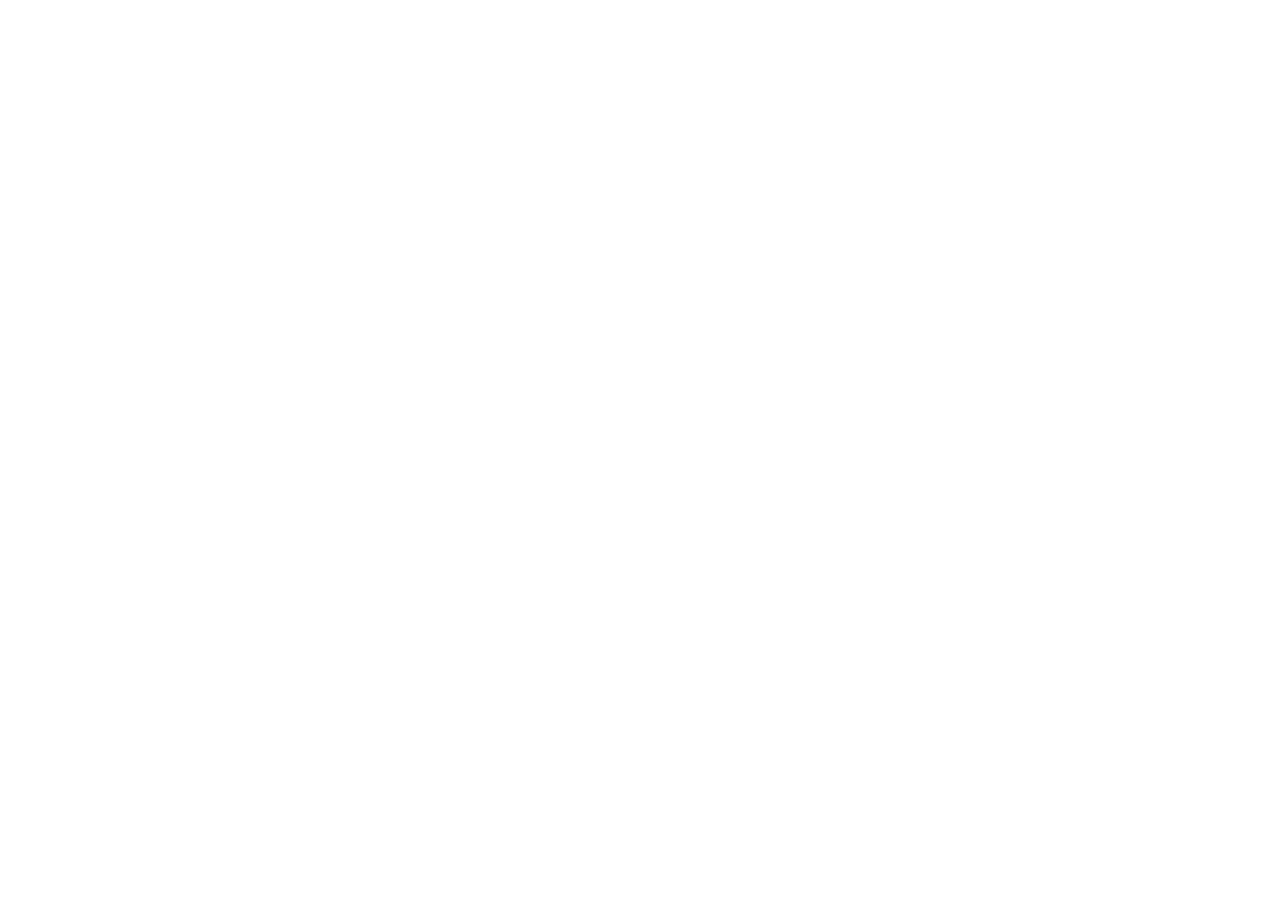
==== index.html @ bde4fb8d "first commit" ====
<!DOCTYPE html>
<html lang="en">
<head>
   <meta charset="UTF-8">
   <meta name="viewport" content="width=device-width, initial-scale=1.0">
   <title>zhambyl-tourism</title>
</head>
<body>
   
</body>
</html>
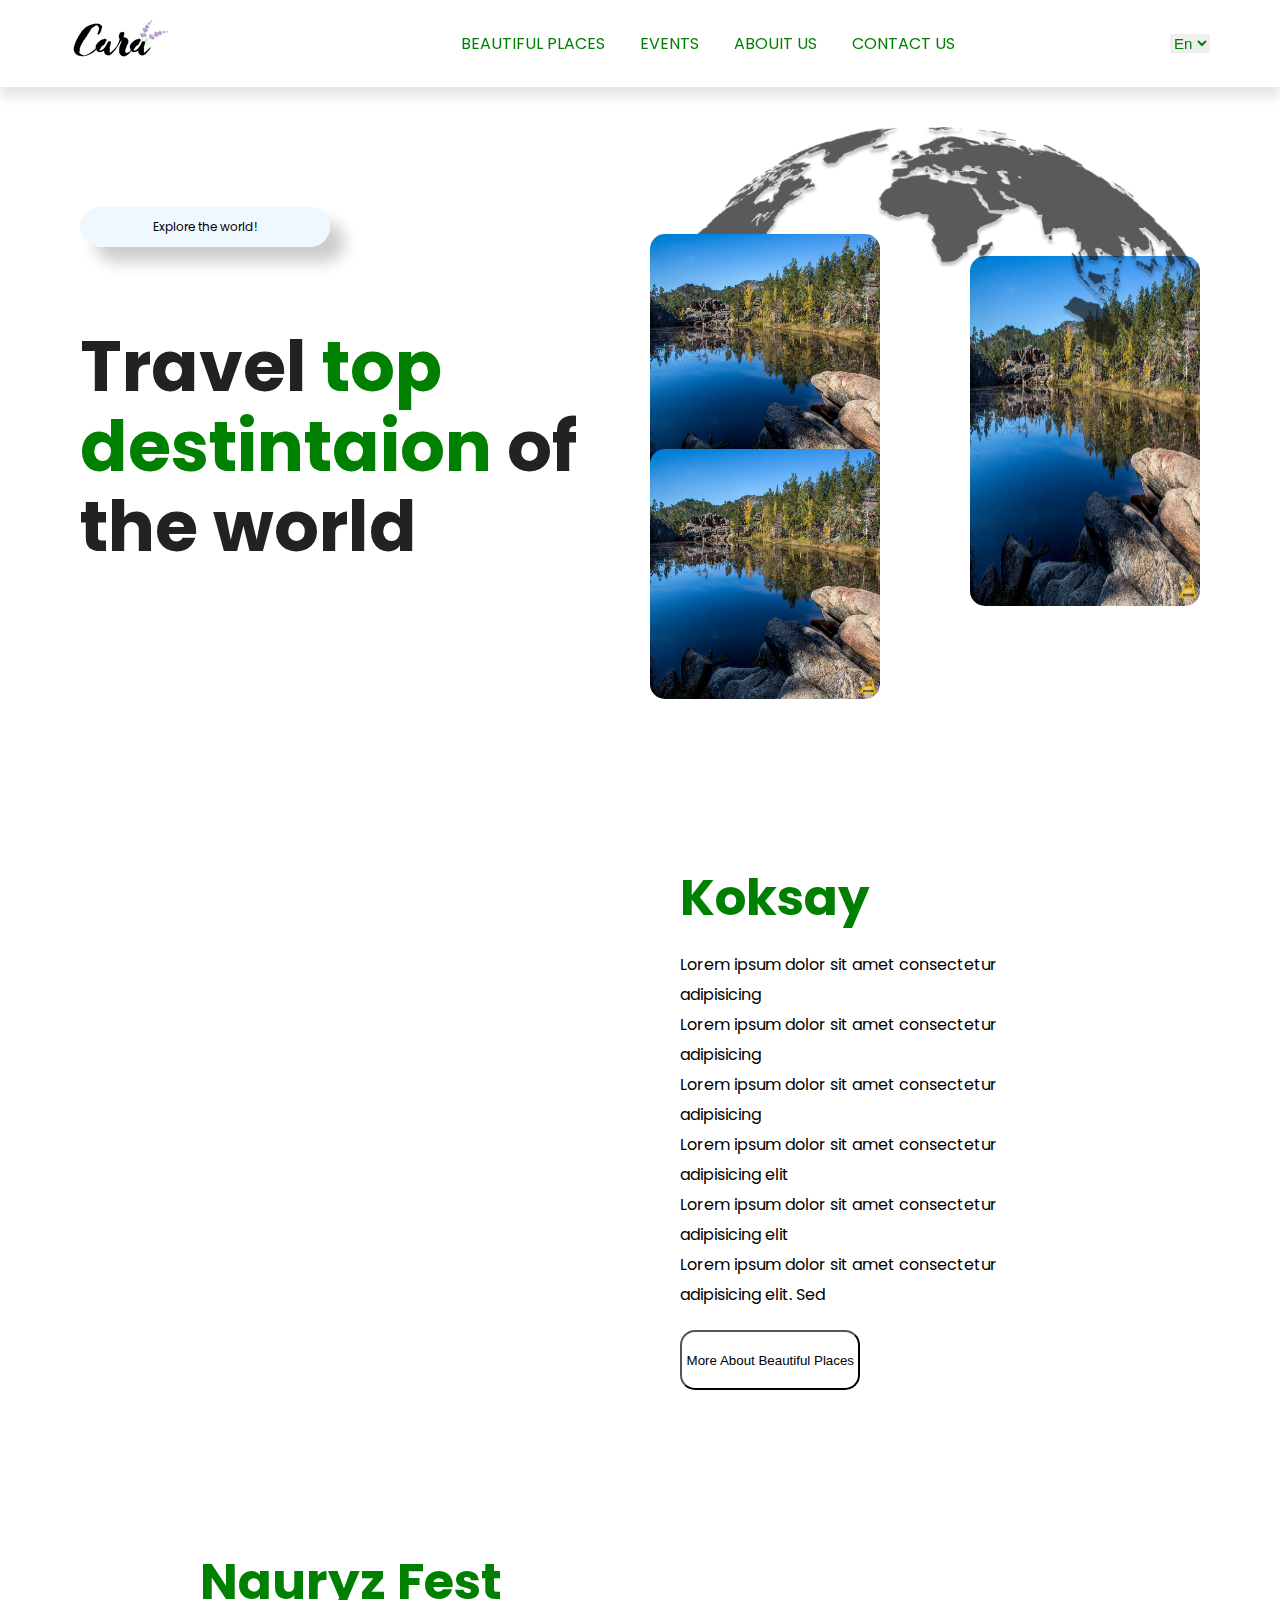
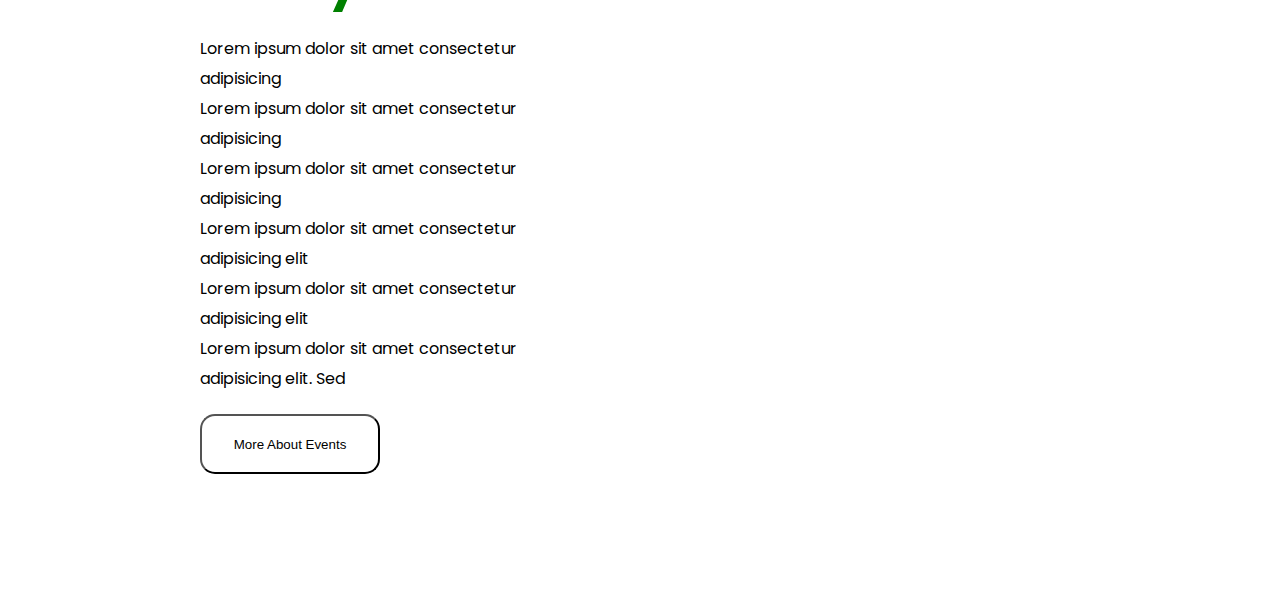
==== commit 42bf57b8: "hackathon" ====
--- a/index.html
+++ b/index.html
@@ -1,11 +1,107 @@
 <!DOCTYPE html>
 <html lang="en">
+
 <head>
-   <meta charset="UTF-8">
-   <meta name="viewport" content="width=device-width, initial-scale=1.0">
-   <title>zhambyl-tourism</title>
+	<meta charset="UTF-8">
+	<meta name="viewport" content="width=device-width, initial-scale=1.0">
+	<title>Document</title>
+	<link rel="stylesheet" href="style.css">
+	<link href="https://cdn.jsdelivr.net/npm/remixicon@4.2.0/fonts/remixicon.css" rel="stylesheet" />
+	<link rel="preconnect" href="https://fonts.googleapis.com">
+	<link rel="preconnect" href="https://fonts.gstatic.com" crossorigin>
+	<link
+		href="https://fonts.googleapis.com/css2?family=Finlandica:ital,wght@0,400..700;1,400..700&family=Inter:wght@100..900&family=Montserrat:ital,wght@0,100..900;1,100..900&family=Poppins:ital,wght@0,100;0,200;0,300;0,400;0,500;0,600;0,700;0,800;0,900;1,100;1,200;1,300;1,400;1,500;1,600;1,700;1,800;1,900&family=Source+Sans+3:ital,wght@0,200..900;1,200..900&display=swap"
+		rel="stylesheet">
 </head>
+
 <body>
-   
+	<section id="header">
+		<a href="#"><img src="logo.png" class="logo" alt=""></a>
+		<div class="nav-menu">
+			<ul id="navbar">
+				<li>
+					<a href="hack.html">Beautiful Places</a>
+				</li>
+				<li>
+					<a href="event.html">Events</a>
+				</li>
+				<li>
+					<a href="">Abouit Us</a>
+				</li>
+				<li>
+					<a href="">Contact Us</a>
+				</li>
+				<i id="close" class="ri-close-line"></i>
+			</ul>
+		</div>
+		<div class="nav-details">
+			<select id="select">
+				<option>En</option>
+				<option>Kz</option>
+				<option>Ru</option>
+			</select>
+			<i id="search" class="ri-search-line"></i>
+			<i id="bar" class="ri-menu-line"></i>
+		</div>
+	</section>
+	<section id="prodetails" class="section-p1">
+		<div class="prodetails">
+			<div class="button">
+				<p>Explore the world!</p>
+			</div>
+			<div class="main">
+				<h1>Travel <span>top <br> destintaion </span> of <br> the world </h1>
+			</div>
+		</div>
+		<div class="proimages">
+			<img src="image 1 (1).png" alt="">
+			<div class="min">
+				<div class="first">
+					<img src="dc5a1d98-f8a7-40e8-88ed-13baa4702676.jpg" alt="">
+				</div>
+				<div class="telegram">
+					<i class="ri-telegram-fill"></i>
+				</div>
+				<div class="min2">
+					<img src="dc5a1d98-f8a7-40e8-88ed-13baa4702676.jpg" alt="">
+				</div>
+				<div class="big">
+					<img src="dc5a1d98-f8a7-40e8-88ed-13baa4702676.jpg" alt="">
+				</div>
+			</div>
+		</div>
+	</section>
+	<section id="page_info" class="section-p1">
+		<img
+			src="https://sxodim.com/uploads/posts/2023/06/13/optimized/3c6e49994dc64446d85113d4e7a09804_1400x790-q-85.jpg"
+			alt="">
+		<div class="right-details">
+			<h1>Koksay</h1>
+			<p>Lorem ipsum dolor sit amet consectetur adipisicing <br>
+				Lorem ipsum dolor sit amet consectetur adipisicing <br> Lorem ipsum dolor sit amet consectetur adipisicing<br>
+				Lorem ipsum dolor sit amet consectetur adipisicing elit<br> Lorem ipsum dolor sit amet consectetur adipisicing elit
+				<br>
+				Lorem ipsum dolor sit amet consectetur adipisicing elit. Sed 
+			</p>
+			<a href="hack.html"><button>More About Beautiful Places</button></a>
+		</div>
+	</section>
+	<section id="page_info" class="section-p1">
+		<div class="right-details">
+			<h1>Nauryz Fest</h1>
+			<p>Lorem ipsum dolor sit amet consectetur adipisicing <br>
+				Lorem ipsum dolor sit amet consectetur adipisicing <br> Lorem ipsum dolor sit amet consectetur adipisicing<br>
+				Lorem ipsum dolor sit amet consectetur adipisicing elit<br> Lorem ipsum dolor sit amet consectetur adipisicing elit
+				<br>
+				Lorem ipsum dolor sit amet consectetur adipisicing elit. Sed 
+			</p>
+			<a href="event.html"><button>More About Events</button></a>
+		</div>
+		<img
+			src="https://sxodim.com/uploads/posts/2024/03/12/optimized/9f150502e464c613700760b0b8d40d48_545x305-q-85.jpg"
+			alt="">
+	</section>
+	<script src="node.js"></script>
 </body>
+
 </html>--- a/style.css
+++ b/style.css
@@ -0,0 +1,412 @@
+* {
+	margin: 0;
+	padding: 0;
+	box-sizing: border-box;
+}
+
+body {
+	font-family: "Poppins", sans-serif;
+}
+
+h1 {
+	font-size: 50px;
+	line-height: 64px;
+	color: #222;
+}
+
+.section-p1 {
+	padding: 40px 80px;
+}
+
+.section-m1 {
+	margin: 40px 0;
+}
+
+#header {
+	display: flex;
+	align-items: center;
+	background-color: white;
+	padding: 20px 70px;
+	justify-content: space-between;
+	top: 0;
+	left: 0;
+	position: sticky;
+}
+
+#navbar {
+	display: flex;
+	list-style: none;
+	
+}
+
+#navbar li {
+	padding-left: 35px;
+	color:green;
+}
+
+#navbar li a {
+	text-decoration: none;
+	text-transform: uppercase;
+	transition: 0.5s;
+	color: green;
+}
+
+#navbar li a:hover {
+	color: aqua;
+}
+
+#bar {
+	display: none;
+	font-size: 25px;
+}
+
+#close {
+	display: none;
+}
+
+#select {
+	border: none;
+	font-size: 15px;
+	color: green;
+}
+
+.button {
+	display: flex;
+	align-items: center;
+	justify-content: center;
+	border-radius: 25px;
+	width: 200px;
+	height: 50px;
+	background-color: white;
+	box-shadow: 15px 15px 15px rgba(0, 0, 0, 0.2);
+	font-size: 12px;
+	gap: 5px;
+	margin: 80px 0;
+}
+
+.container2 p {
+	color:green;
+}
+.main h1 {
+	font-size: 70px;
+	line-height: 80px;
+}
+
+.main span {
+	color: green;
+}
+
+#prodetails {
+	display: flex;
+	justify-content: space-between;
+}
+
+.proimages img {
+	width: 550px;
+	height: 250px;
+}
+
+.min img {
+	width: 230px;
+	height: 250px;
+	border-radius: 15px;
+	margin-top: -150px;
+}
+
+.telegram {
+	margin-left: -25px;
+	margin-top: -42px;
+	font-size: 55px;
+	color: green;
+}
+
+.min2 {
+	margin-top: 150px;
+}
+
+.big img {
+	width: 230px;
+	height: 350px;
+}
+
+.big {
+	display: flex;
+	float: right;
+	margin-top: -300px;
+}
+
+.sig {
+	width: 60px;
+	height: 60px;
+	background-color: green;
+	display: flex;
+	border-radius: 80px;
+	align-items: center;
+	justify-content: center;
+
+}
+
+* {
+	margin: 0;
+	padding: 0;
+	box-sizing: border-box;
+}
+
+body {
+	font-family: "Poppins", sans-serif;
+}
+
+h1 {
+	font-size: 50px;
+	line-height: 64px;
+	color: #222;
+}
+
+.section-p1 {
+	padding: 40px 80px;
+}
+
+.section-m1 {
+	margin: 40px 0;
+}
+
+#header {
+	display: flex;
+	align-items: center;
+	background-color: white;
+	box-shadow: 0 10px 10px rgba(0, 0, 0, 0.1);
+	padding: 20px 70px;
+	justify-content: space-between;
+	top: 0;
+	left: 0;
+	position: sticky;
+}
+
+#navbar {
+	display: flex;
+	list-style: none;
+}
+
+#navbar li {
+	padding-left: 35px;
+}
+
+#navbar li a {
+	text-decoration: none;
+	text-transform: uppercase;
+	transition: 0.5s;
+}
+
+#navbar li a:hover {
+	color: aqua;
+}
+
+#bar {
+	display: none;
+	font-size: 25px;
+}
+
+#close {
+	display: none;
+}
+
+#select {
+	border: none;
+	font-size: 15px;
+}
+
+#page_info {
+	display: flex;
+	align-items: center;
+}
+
+#page_info img {
+	width: 50%;
+}
+
+.right-details {
+	padding: 0 120px;
+	line-height: 20px;
+}
+
+.right-details h1 {
+	color: green;
+}
+
+.right-details p {
+	padding: 20px 0;
+	line-height: 30px;
+}
+
+.right-details button {
+	width: 180px;
+	height: 60px;
+	background: none;
+	border-radius: 15px;
+}
+
+.page_info2 {
+	display: flex;
+}
+
+
+#page_info {
+	margin: 80px 0;
+}
+
+#event-page p {
+	padding-top: 15px;
+}
+
+#event-page {
+	text-align: center;
+}
+
+.event-container {
+	display: flex;
+	margin: 60px 0;
+	align-items: center;
+	justify-content: center;
+	flex-wrap: wrap;
+}
+
+.event-details {
+	text-align: start;
+	padding: 0 60px;
+}
+
+.event-details p {
+	padding: 15px 0 15px 0;
+}
+
+.event-pay {
+	color: white;
+	background-color: blue;
+	padding: 40px 40px;
+	width: 25%;
+	border-radius: 15px;
+}
+
+.event-pay h3 {
+	padding-bottom: 15px;
+}
+
+.event-pay p {
+	padding: 25px 0;
+}
+
+.event-pay button {
+	background: none;
+	border: 3px solid white;
+	border-radius: 25px;
+	padding: 15px 25px;
+	color: white;
+}
+
+.button {
+	display: flex;
+	background-color: aliceblue;
+	padding: 0 15px;
+	border-radius: 25px;
+	gap: 15px;
+	width: 250px;
+	height: 40px;
+}
+
+.button p {
+	font-size: 12px;
+}
+
+@media (max-width: 700px) {
+	#navbar {
+		display: flex;
+		flex-direction: column;
+		align-items: flex-start;
+		justify-content: flex-start;
+		position: fixed;
+		top: 0;
+		right: -300px;
+		gap: 20px;
+		height: 100vh;
+		width: 300px;
+		background-color: azure;
+		box-shadow: 0 40px 60px rgba(0, 0, 0, 0.1);
+		padding: 80px 0 0 10px;
+		transition: 0.3s;
+	}
+
+	#bar {
+		display: inline;
+	}
+
+	#navbar.active {
+		right: 0px;
+	}
+
+	#close {
+		display: flex;
+		top: 0;
+		left: 0;
+		position: absolute;
+	}
+
+	#search {
+		padding: 0 25px;
+		font-size: 25px;
+	}
+
+	#select {
+		width: 40px;
+		height: 40px;
+		border: none;
+		font-size: 20px;
+	}
+
+}
+
+@media (max-width: 700px) {
+	#navbar {
+		display: flex;
+		flex-direction: column;
+		align-items: flex-start;
+		justify-content: flex-start;
+		position: fixed;
+		top: 0;
+		right: -300px;
+		gap: 20px;
+		height: 100vh;
+		width: 300px;
+		background-color: azure;
+		box-shadow: 0 40px 60px rgba(0, 0, 0, 0.1);
+		padding: 80px 0 0 10px;
+		transition: 0.3s;
+	}
+
+	#bar {
+		display: inline;
+	}
+
+	#navbar.active {
+		right: 0px;
+	}
+
+	#close {
+		display: flex;
+		top: 0;
+		left: 0;
+		position: absolute;
+	}
+
+	#search {
+		padding: 0 25px;
+		font-size: 25px;
+	}
+
+	#select {
+		width: 40px;
+		height: 40px;
+		border: none;
+		font-size: 20px;
+	}
+
+}